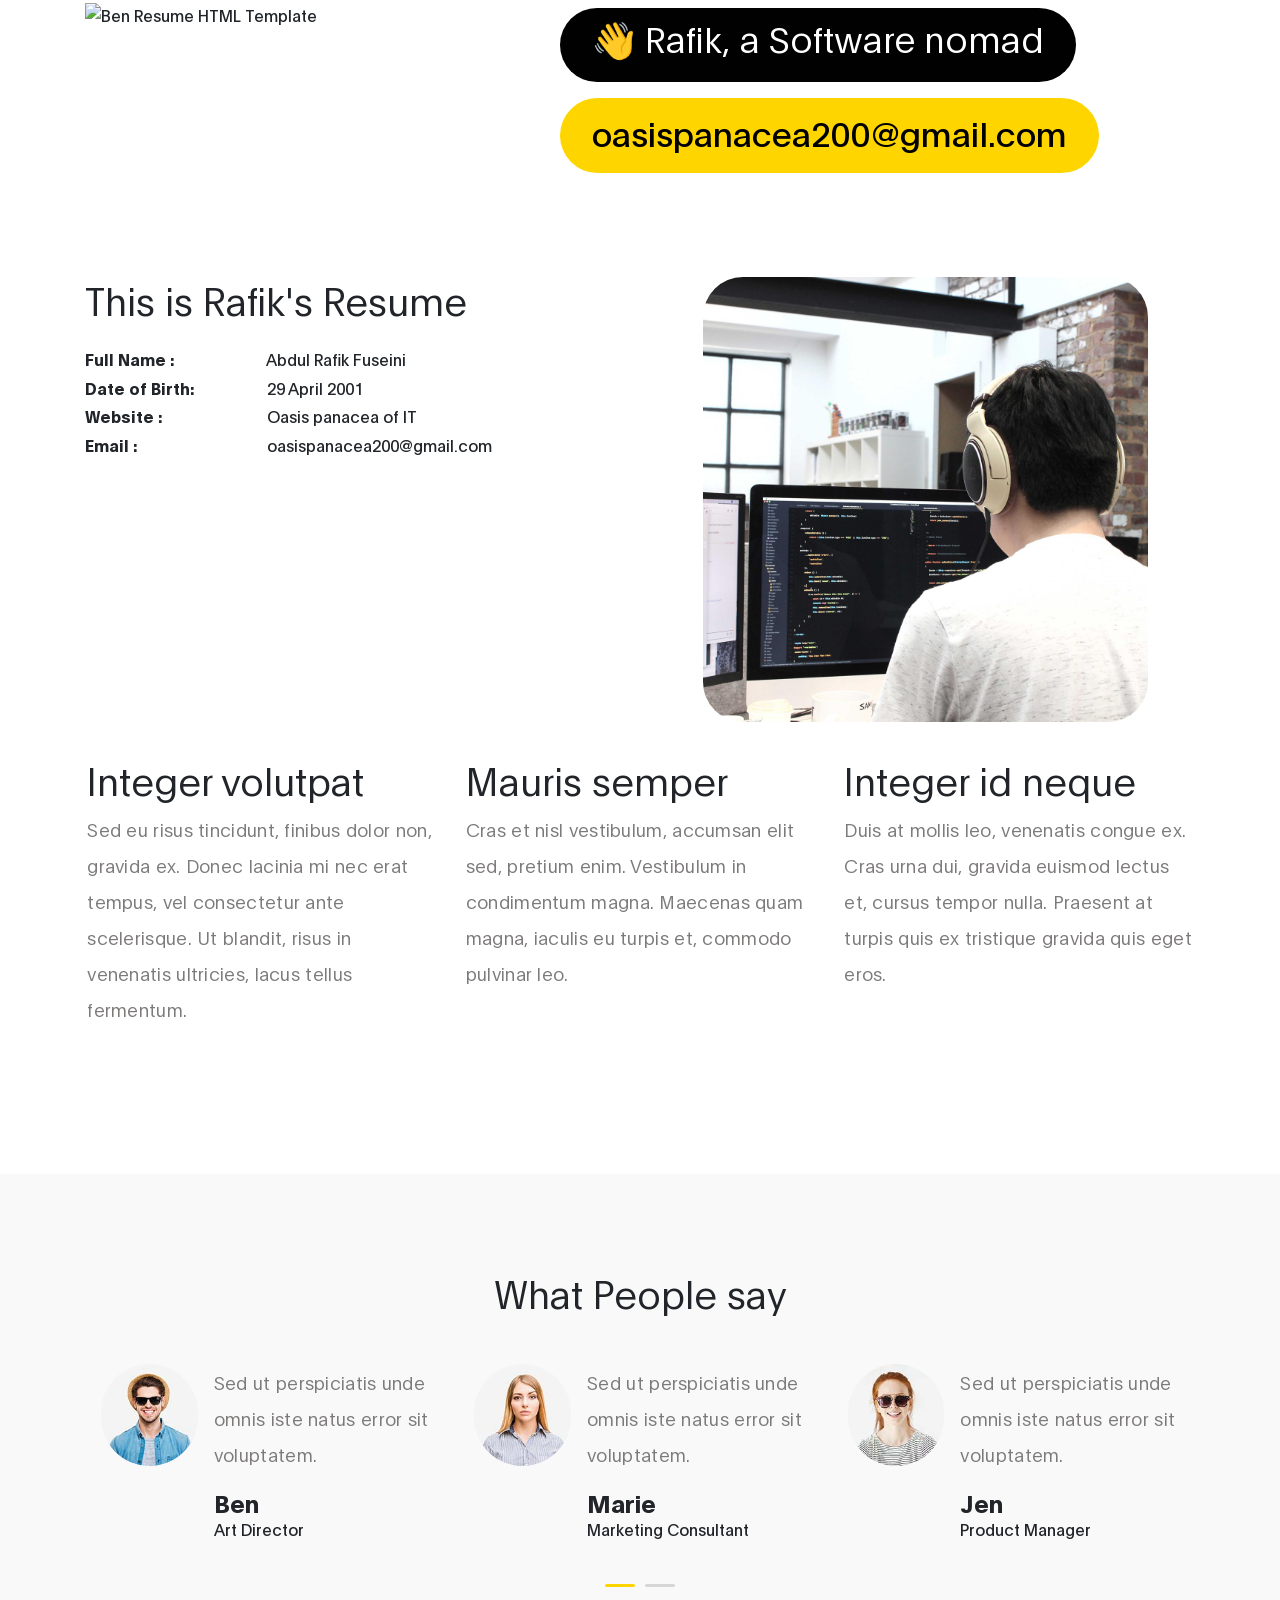
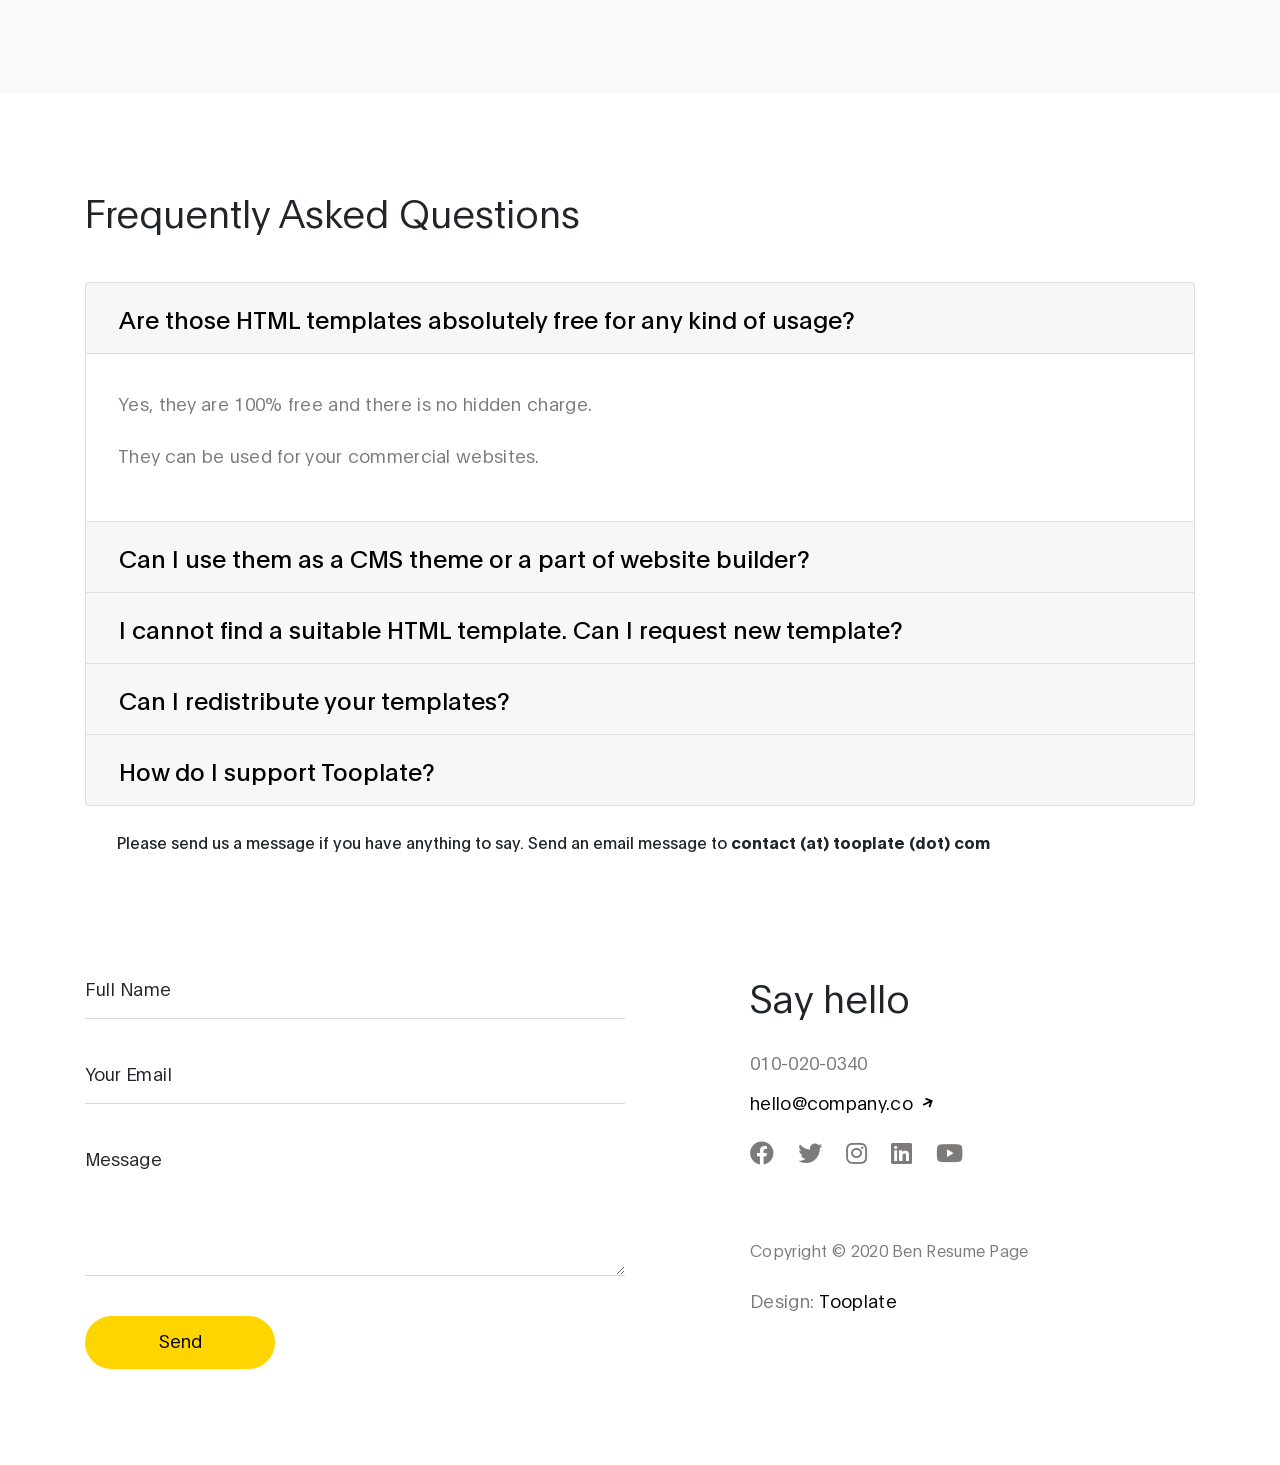
==== 2120_ben_resume/index.html @ b216fe34 "Add files via upload" ====
<!DOCTYPE html>
<html lang="en">
<head>

     <title>Rafik's Resume - Profile HTML Page</title>

     <meta charset="UTF-8">
     <meta http-equiv="X-UA-Compatible" content="IE=Edge">
     <meta name="description" content="">
     <meta name="keywords" content="">
     <meta name="author" content="Tooplate">
     <meta name="viewport" content="width=device-width, initial-scale=1, maximum-scale=1">

     <link rel="stylesheet" href="css/bootstrap.min.css">
     <link rel="stylesheet" href="css/all.min.css">
     <link rel="stylesheet" href="css/owl.carousel.min.css">
     <link rel="stylesheet" href="css/owl.theme.default.min.css">

     <!-- MAIN CSS -->
     <link rel="stylesheet" href="css/tooplate-ben-resume-style.css">
<!--
Tooplate 2120 Ben Resume
https://www.tooplate.com/view/2120-ben-resume
-->
</head>

<body data-spy="scroll" data-target="#navbarNav" data-offset="50">

    <!-- MENU BAR -->
    <nav class="navbar navbar-expand-lg">
        <div class="container">

            <a class="navbar-brand" href="#">
                Rafik's Resume
            </a>

            <button class="navbar-toggler" type="button" data-toggle="collapse" data-target="#navbarNav" aria-controls="navbarNav" aria-expanded="false" aria-label="Toggle navigation">
                <span class="navbar-toggler-icon"></span>
            </button>

            <div class="collapse navbar-collapse" id="navbarNav">
                <ul class="navbar-nav mx-auto">
                    <li class="nav-item">
                        <a href="#intro" class="nav-link smoothScroll">Introduction</a>
                    </li>

                    <li class="nav-item">
                        <a href="#about" class="nav-link smoothScroll">About Me</a>
                    </li>

                    <li class="nav-item">
                        <a href="#testimonials" class="nav-link smoothScroll">Reviews</a>
                    </li>

                    <li class="nav-item">
                        <a href="#contact" class="nav-link smoothScroll">Contact</a>
                    </li>
                </ul>

                <div class="mt-lg-0 mt-3 mb-4 mb-lg-0">
                    <a href="#" class="custom-btn btn" download>Download CV</a>
                </div>
            </div>

        </div>
    </nav>


    <!-- HERO -->
    <section class="hero d-flex flex-column justify-content-center align-items-center" id="intro">

         <div class="container">
            <div class="row">

                  <div class="mx-auto col-lg-5 col-md-5 col-10">
                      <img src="DSC_0057.jpg" class="img-fluid" alt="Ben Resume HTML Template">
                  </div>

                   <div class="d-flex flex-column justify-content-center align-items-center col-lg-7 col-md-7 col-12">
                        <div class="hero-text">

                            <h1 class="hero-title">👋 Rafik, a Software nomad</h1>

                            <a href="#" class="email-link">
                                oasispanacea200@gmail.com
                            </a>
                          
                        </div>
                    </div>

            </div>
        </div>
    </section>


    <section class="about section-padding" id="about">
        <div class="container">
            <div class="row">

                <div class="col-lg-6 col-md-6 col-12">
                    <h3 class="mb-4">This is Rafik's Resume</h3>

                    <ul class="mt-4 mb-5 mb-lg-0 profile-list list-unstyled">
                        <li><strong>Full Name :</strong> Abdul Rafik Fuseini </li>

                        <li><strong>Date of Birth:</strong> 29 April 2001</li>

                        <li><strong>Website :</strong> Oasis panacea of IT</li>

                        <li><strong>Email :</strong> oasispanacea200@gmail.com</li>
                    </ul>
                </div>

                <div class="col-lg-5 mx-auto col-md-6 col-12">
                    <img src="images/true-agency.jpg" class="about-image img-fluid" alt="Rafik's Resume HTML Template">
                </div>

            </div>
            <div class="row about-third">
            	<div class="col-lg-4 col-md-4 col-12">
                <h3>Integer volutpat</h3>
                <p>Sed eu risus tincidunt, finibus dolor non, gravida ex. Donec lacinia mi nec erat tempus, vel consectetur ante scelerisque. Ut blandit, risus in venenatis ultricies, lacus tellus fermentum.</p>
                </div>
                <div class="col-lg-4 col-md-4 col-12">
                <h3>Mauris semper</h3>
                <p>Cras et nisl vestibulum, accumsan elit sed, pretium enim. Vestibulum in condimentum magna. Maecenas quam magna, iaculis eu turpis et, commodo pulvinar leo.</p>
                </div>
                <div class="col-lg-4 col-md-4 col-12">
                <h3>Integer id neque</h3>
                <p>Duis at mollis leo, venenatis congue ex. Cras urna dui, gravida euismod lectus et, cursus tempor nulla. Praesent at turpis quis ex tristique gravida quis eget eros.</p>
                </div>
            </div>
        </div>
    </section>


    <!-- TESTIMONIAL -->
     <section class="testimonials section-padding" id="testimonials">
          <div class="container">
               <div class="row">

                    <div class="col-12">
                        <h3 class="mb-5 text-center">What People say</h3>

                        <div class="owl-carousel owl-theme" id="testimonials-carousel">
                            <div class="item">
                                <div class="testimonials-thumb d-flex">
                                    <div class="testimonials-image">
                                        <img src="images/testimonials/testimonial-image01.jpg" class="img-fluid" alt="testimonials image">
                                    </div>

                                    <div class="testimonials-info">
                                        <p>Sed ut perspiciatis unde omnis iste natus error sit voluptatem.</p>

                                        <h6 class="mb-0">Ben</h6>
                                        <span>Art Director</span>
                                    </div>
                                </div>
                            </div>

                            <div class="item">
                                <div class="testimonials-thumb d-flex">
                                    <div class="testimonials-image">
                                        <img src="images/testimonials/testimonial-image02.jpg" class="img-fluid" alt="testimonials image">
                                    </div>

                                    <div class="testimonials-info">
                                        <p>Sed ut perspiciatis unde omnis iste natus error sit voluptatem.</p>

                                        <h6 class="mb-0">Marie</h6>
                                        <span>Marketing Consultant</span>
                                    </div>
                                </div>
                            </div>

                            <div class="item">
                                <div class="testimonials-thumb d-flex">
                                    <div class="testimonials-image">
                                        <img src="images/testimonials/testimonial-image03.jpg" class="img-fluid" alt="testimonials image">
                                    </div>

                                    <div class="testimonials-info">
                                        <p>Sed ut perspiciatis unde omnis iste natus error sit voluptatem.</p>

                                        <h6 class="mb-0">Jen</h6>
                                        <span>Product Manager</span>
                                    </div>
                                </div>
                            </div>

                            <div class="item">
                                <div class="testimonials-thumb d-flex">
                                    <div class="testimonials-image">
                                        <img src="images/testimonials/testimonial-image04.jpg" class="img-fluid" alt="testimonials image">
                                    </div>

                                    <div class="testimonials-info">
                                        <p>Sed ut perspiciatis unde omnis iste natus error sit voluptatem.</p>

                                        <h6 class="mb-0">Wilson</h6>
                                        <span>Web Developer</span>
                                    </div>
                                </div>
                            </div>
                        </div>

                    </div>

               </div>
          </div>
     </section>


     <!-- FAQ -->
     <section class="faq section-padding">
        
        <div class="container">
            
            <div class="row">

                <div class="col-lg-12 col-12">

                    <h3 class="mb-5">Frequently Asked Questions</h3>

                    <div class="accordion" id="accordionExample">
                      <div class="card">
                        <div class="card-header" id="headingOne">
                          <h2 class="mb-0">
                            <button class="btn btn-link" type="button" data-toggle="collapse" data-target="#collapseOne" aria-expanded="true" aria-controls="collapseOne">
                              Are those HTML templates absolutely free for any kind of usage?
                            </button>
                          </h2>
                        </div>

                        <div id="collapseOne" class="collapse show" aria-labelledby="headingOne" data-parent="#accordionExample">
                          <div class="card-body">
                            <p>Yes, they are 100% free and there is no hidden charge.</p>

                            <p>They can be used for your commercial websites.</p>
                          </div>
                        </div>
                      </div>

                      <div class="card">
                        <div class="card-header" id="headingTwo">
                          <h2 class="mb-0">
                            <button class="btn btn-link collapsed" type="button" data-toggle="collapse" data-target="#collapseTwo" aria-expanded="false" aria-controls="collapseTwo">
                              Can I use them as a CMS theme or a part of website builder?
                            </button>
                          </h2>
                        </div>
                        <div id="collapseTwo" class="collapse" aria-labelledby="headingTwo" data-parent="#accordionExample">
                          <div class="card-body">
                            <p>Yes, you can use them.</p>
                          </div>
                        </div>
                      </div>

                      <div class="card">
                        <div class="card-header" id="headingThree">
                          <h2 class="mb-0">
                            <button class="btn btn-link collapsed" type="button" data-toggle="collapse" data-target="#collapseThree" aria-expanded="false" aria-controls="collapseThree">
                              I cannot find a suitable HTML template. Can I request new template?
                            </button>
                          </h2>
                        </div>
                        <div id="collapseThree" class="collapse" aria-labelledby="headingThree" data-parent="#accordionExample">
                          <div class="card-body">
                            <p>Yes, please tell us what you need. We will try our best to fulfill it.</p>
                          </div>
                        </div>
                      </div>

                    <div class="card">
                        <div class="card-header" id="headingFour">
                          <h2 class="mb-0">
                            <button class="btn btn-link collapsed" type="button" data-toggle="collapse" data-target="#collapseFour" aria-expanded="false" aria-controls="collapseFour">
                              Can I redistribute your templates?
                            </button>
                          </h2>
                        </div>
                        <div id="collapseFour" class="collapse" aria-labelledby="headingFour" data-parent="#accordionExample">
                          <div class="card-body">
                            <p>No, this is totally NOT allowed. Please do not redistribute our HTML templates.</p>
                          </div>
                        </div>
                    </div>

                    <div class="card">
                        <div class="card-header" id="headingFive">
                          <h2 class="mb-0">
                            <button class="btn btn-link collapsed" type="button" data-toggle="collapse" data-target="#collapseFive" aria-expanded="false" aria-controls="collapseFive">
                              How do I support Tooplate?
                            </button>
                          </h2>
                        </div>
                        <div id="collapseFive" class="collapse" aria-labelledby="headingFive" data-parent="#accordionExample">
                          <div class="card-body">
                            <p>Please spread a word about Tooplate website to your colleagues and friends.</p>
                          </div>
                        </div>
                    </div>

                    <span class="faq-info-text">Please send us a message if you have anything to say. Send an email message to <strong>contact (at) tooplate (dot) com</strong></span>

                </div>

           	 </div><!-- col -->
        	</div><!-- row -->
        </div><!-- container -->
    </section>


     <section class="contact section-padding pt-0" id="contact">
      <div class="container">
        <div class="row">

          <div class="col-lg-6 col-md-6 col-12">
            <form action="#" method="get" class="contact-form webform"  role="form">
                
                <div class="form-group d-flex flex-column-reverse">
                    <input type="text" class="form-control" name="cf-name" id="cf-name" placeholder="Your Name">

                    <label for="cf-name" class="webform-label">Full Name</label>
                </div>

                <div class="form-group d-flex flex-column-reverse">
                    <input type="email" class="form-control" name="cf-email" id="cf-email" placeholder="Your Email">

                    <label for="cf-email" class="webform-label">Your Email</label>
                </div>

                <div class="form-group d-flex flex-column-reverse">
                    <textarea class="form-control" rows="5" name="cf-message" id="cf-message" placeholder="Your Message"></textarea>

                    <label for="cf-message" class="webform-label">Message</label>
                </div>

                <button type="submit" class="form-control" id="submit-button" name="submit">Send</button>
            </form>
          </div>

            <div class="mx-auto col-lg-4 col-md-6 col-12">
                <h3 class="my-4 pt-4 pt-lg-0">Say hello</h3>

                <p class="mb-1">010-020-0340</p>

                <p>
                    <a href="#">
                        hello@company.co
                    <i class="fas fa-arrow-right custom-icon"></i>
                    </a>
                </p>

                <ul class="social-links mt-2">
                    <li><a href="https://fb.com/tooplate" rel="noopener" class="fab fa-facebook"></a></li>
                    <li><a href="#" rel="noopener" class="fab fa-twitter"></a></li>
                    <li><a href="#" rel="noopener" class="fab fa-instagram"></a></li>
                    <li><a href="#" rel="noopener" class="fab fa-linkedin"></a></li>
                    <li><a href="#" rel="noopener" class="fab fa-youtube"></a></li>
                </ul>
                
              <p class="copyright-text mt-5 pt-3">Copyright &copy; 2020 Ben Resume Page</p>
                
                <p>Design: <a href="https://www.tooplate.com" title="free HTML templates" target="_blank">Tooplate</a></p>
            </div>

        </div>
      </div>
    </section>
     <!-- SCRIPTS -->
     <script src="js/jquery.min.js"></script>
     <script src="js/bootstrap.min.js"></script>
     <script src="js/smoothscroll.js"></script>
     <script src="js/owl.carousel.min.js"></script>
     <script src="js/custom.js"></script>

</body>
</html>
---- 2120_ben_resume/css/tooplate-ben-resume-style.css ----
/*

Tooplate 2120 Ben Resume

https://www.tooplate.com/view/2120-ben-resume

*/

  @font-face {
      font-family: 'Plain';
      src: url('../localfonts/Plain-Regular.woff2') format('woff2'),
          url('../localfonts/Plain-Regular.woff') format('woff');
      font-weight: normal;
      font-style: normal;
  }

  @font-face {
      font-family: 'Plain';
      src: url('../localfonts/Plain-Light.woff2') format('woff2'),
          url('../localfonts/Plain-Light.woff') format('woff');
      font-weight: 300;
      font-style: normal;
  }

  @font-face {
      font-family: 'Plain';
      src: url('../localfonts/Plain-Bold.woff2') format('woff2'),
          url('../localfonts/Plain-Bold.woff') format('woff');
      font-weight: bold;
      font-style: normal;
  }

  :root {
    --primary-color:        #ffd500;
    --white-color:          #ffffff;
    --dark-color:           #010101;
    --menu-bg-color:        #212529;

    --gray-color:           #909090;
    --p-color:              #7d7a7a;

    --base-font-family:     "Plain", -apple-system,BlinkMacSystemFont,"Segoe UI",Roboto,"Helvetica Neue",Arial,"Noto Sans",sans-serif,"Apple Color Emoji","Segoe UI Emoji","Segoe UI Symbol","Noto Color Emoji";
    --font-weight-bold:     600;
    --font-weight-normal:   400;
    --font-weight-light:    300;

    --h1-font-size:         56px;
    --h2-font-size:         48px;
    --h3-font-size:         38px;
    --h4-font-size:         34px;
    --h5-font-size:         30px;
    --h6-font-size:         24px;
    --p-font-size:          18px;
    --base-font-size:       16px;
    --button-font-size:     20px;

    --border-radius-large:  100%;
    --border-radius-medium: 80px;
    --border-radius-small:  40px;
  }


  body {
    font-family: var(--base-font-family);
  }


  /*---------------------------------------
     TYPOGRAPHY              
  -----------------------------------------*/

  h1 {
    font-size: var(--h1-font-size);
  }

  h1,
  h3 {
    font-weight: var(--font-weight-light);
  }

  h2 {
    font-size: var(--h2-font-size);
  }

  h3 {
    font-size: var(--h3-font-size);
  }

  h4 {
    font-size: var(--h4-font-size);
  }

  h5 {
    font-size: var(--h5-font-size);
  }

  h6 {
    font-weight: var(--font-weight-bold);
    font-size: var(--h6-font-size);
  }

  p {
    color: var(--p-color);
    font-size: var(--p-font-size);
    font-weight: var(--font-weight-light);
    letter-spacing: 0.3px;
    line-height: 2em;
  }

  .section-padding {
    padding: 6rem 0;
  }

  .custom-icon {
    font-size: 12px;
    position: relative;
    bottom: 3px;
    left: 5px;
    transform: rotate(-25deg);
  }


  /* CUSTOM BUTTON */
  .custom-btn {
    background: var(--dark-color);
    border: none;
    border-radius: var(--border-radius-medium);
    color: var(--white-color);
    letter-spacing: 0.2px;
    padding: 6px 36px 10px 36px;
    font-size: var(--button-font-size);
    white-space: nowrap;
  }

  .custom-btn:hover,
  .custom-btn:focus {
    color: var(--dark-color);
    background: var(--primary-color);
  }


  /*---------------------------------------
     GENERAL               
  -----------------------------------------*/

  * {
    -webkit-box-sizing: border-box;
    -moz-box-sizing: border-box;
    box-sizing: border-box;
  }

  *::before,
  *::after {
    -webkit-box-sizing: border-box;
    -moz-box-sizing: border-box;
    box-sizing: border-box;
  }

  a {
    color: var(--dark-color);
    text-decoration: none;
    transition: all 0.4s linear;
  }

  a:hover  {
    color: var(--dark-color);
    text-decoration: none;
  }


  /*---------------------------------------
     MENU                
  -----------------------------------------*/

  .navbar {
    background: transparent;
    padding: 0.3rem 1rem;
    transition: all 300ms ease-in-out;
    position: absolute;
    z-index: 99;
    top: 0;
    right: 0;
    left: 0;
    opacity: 0;
  }

  .navbar.scroll {
    background: var(--menu-bg-color);
    padding: 0.5rem 1rem;
    position: fixed;
    opacity: 1;
  }

  .navbar-brand {
    color: var(--white-color);
    font-weight: var(--font-weight-light);
    font-size: var(--h4-font-size);
  }

  .navbar .custom-btn {
    background: var(--primary-color);
    color: var(--dark-color);
  }

  .contact-form #submit-button:hover,
  .navbar .custom-btn:hover {
    background: var(--dark-color);
    color: var(--white-color);
  }

  .navbar-expand-lg .navbar-nav .nav-link {
    margin: 0 1.5rem;
    padding: 0;
  }

  .nav-item .nav-link.active, 
  .nav-item .nav-link:hover {
    color: var(--gray-color);
  }

  .nav-item .nav-link.active, 
  .nav-item .nav-link:hover {
    border-bottom-color: var(--primary-color);
  }

  .nav-link {
    color: var(--gray-color);
    font-weight: var(--font-weight-light);
    font-size: var(--base-font-size);
    border-bottom: 1px solid transparent;
  }

  .navbar-toggler {
    border: 0;
    padding: 0;
    cursor: pointer;
    margin: 0 10px 0 0;
    width: 30px;
    height: 35px;
    outline: none;
  }

  .navbar-toggler:focus {
    outline: none;
  }

  .navbar-toggler[aria-expanded="true"] .navbar-toggler-icon {
    background: transparent;
  }

  .navbar-toggler[aria-expanded="true"] .navbar-toggler-icon::before,
  .navbar-toggler[aria-expanded="true"] .navbar-toggler-icon::after {
    transition: top 300ms 50ms ease, -webkit-transform 300ms 350ms ease;
    transition: top 300ms 50ms ease, transform 300ms 350ms ease;
    transition: top 300ms 50ms ease, transform 300ms 350ms ease, -webkit-transform 300ms 350ms ease;
    top: 0;
  }

  .navbar-toggler[aria-expanded="true"] .navbar-toggler-icon::before {
    transform: rotate(45deg);
  }

  .navbar-toggler[aria-expanded="true"] .navbar-toggler-icon::after {
    transform: rotate(-45deg);
  }


  .navbar-toggler .navbar-toggler-icon {
    background: var(--white-color);
    transition: background 10ms 300ms ease;
    display: block;
    width: 30px;
    height: 2px;
    position: relative;
  }

  .navbar-toggler .navbar-toggler-icon::before,
  .navbar-toggler .navbar-toggler-icon::after {
    transition: top 300ms 350ms ease, -webkit-transform 300ms 50ms ease;
    transition: top 300ms 350ms ease, transform 300ms 50ms ease;
    transition: top 300ms 350ms ease, transform 300ms 50ms ease, -webkit-transform 300ms 50ms ease;
    position: absolute;
    right: 0;
    left: 0;
    background: var(--white-color);
    width: 30px;
    height: 2px;
    content: '';
  }

  .navbar-toggler .navbar-toggler-icon::before {
    top: -8px;
  }

  .navbar-toggler .navbar-toggler-icon::after {
    top: 8px;
  }



  /*---------------------------------------
     HERO                
  -----------------------------------------*/

  .hero-title,
  .email-link {
    background: var(--dark-color);
    border-radius: var(--border-radius-medium);
    color: var(--white-color);
    display: inline-block;
    margin: 0.5rem 0;
    padding: 0.5rem 2rem 1.5rem 2rem;
	font-size: 2.2em;
  }

  .email-link {
    background: var(--primary-color);
    color: var(--dark-color);
    font-size: var(--h4-font-size);
    padding: 0.5rem 2rem 1rem 2rem;
  }

  .email-link:hover {
    background: var(--dark-color);
    color: var(--white-color);
  }


  /*---------------------------------------
     ABOUT                
  -----------------------------------------*/
  
  .about-third {
	  margin: 2.2em -0.8em;
  }

  .about-image {
    border-radius: var(--border-radius-small);
  }

  .profile-list li {
    margin: 0.3rem 0;
  }

  .profile-list strong {
    display: inline-block;
    width: 30%;
    margin-right: 1rem;
  }


  /*---------------------------------------
     FAQ                 
  -----------------------------------------*/

  .faq .card-header {
    padding: 0;
  }

  .faq .btn-link {
    color: var(--dark-color);
    font-size: var(--h6-font-size);
    text-align: left;
    display: block;
    width: 100%;
    padding: 1rem 2rem;
  }

  .faq .btn-link:focus, 
  .faq .btn-link:hover {
    color: var(--dark-color);
    text-decoration: none;
  }

  .faq .card-body {
    padding: 2rem;
  }

  .faq-info-text {
    font-size: var(--base-font-size);
    display: block;
    margin: 1.5rem 2rem 0 2rem;
  }


  /*---------------------------------------
     TESTIMONIALS               
  -----------------------------------------*/

  .testimonials {
    background: #f9f9f9;
  }

  .testimonials-image {
    margin: 0 1rem 1rem 1rem;
  }

  .testimonials-image img {
    border-radius: var(--border-radius-medium);
  }

  .testimonials-info {
    width: 100%;
  }

  .testimonials .owl-theme .owl-nav.disabled+.owl-dots {
    margin-top: 2rem;
  }

  .testimonials .owl-theme .owl-dots .owl-dot {
    outline: none;
  }

  .testimonials .owl-theme .owl-dots .owl-dot span {
    width: 30px;
    height: 3px;
    margin: 5px;
  }

  .testimonials .owl-theme .owl-dots .owl-dot.active span, 
  .testimonials .owl-theme .owl-dots .owl-dot:hover span {
    background: var(--primary-color);
  }


  /*---------------------------------------
     CONTACT               
  -----------------------------------------*/
  
  .contact-form .form-control {
    background: transparent;
    border: none;
    border-bottom: 1px solid rgba(142, 140, 140, 0.35);
    box-shadow: none;
    border-radius: 0;
    -webkit-appearance: none;
    outline: none;
    color: var(--dark-color);
    font-weight: var(--font-weight-light);
    padding-left: 0;
    cursor: text;
  }

  .contact-form input {
    height: calc(2.25rem + 10px);
  }

  .contact-form .form-group {
    margin: 0 0 1rem;
    position: relative;
  }

  .contact-form .form-control,
  .webform-label {
    transition: all 0.4s;
    touch-action: manipulation;
  }

  .webform-label {
    cursor: text;
    font-size: 12px;
    font-weight: var(--font-weight-light);
    margin-bottom: 5px;
  }

  .contact-form .form-control:placeholder-shown + .webform-label {
    cursor: text;
    max-width: 66.66%;
    white-space: nowrap;
    overflow: hidden;
    text-overflow: ellipsis;
    transform-origin: left bottom;
    transform: translate(0, 2.125rem) scale(1.5);
  }

  .contact-form ::-webkit-input-placeholder {
    opacity: 0;
    transition: inherit;
    color: var(--dark-color);
  }

  .contact-form ::-moz-placeholder {
    opacity: 0;
    transition: inherit;
    color: var(--dark-color);
  }

  .contact-form .form-control:focus::-webkit-input-placeholder {
    opacity: 1;
  }

  .contact-form .form-control:focus::-moz-placeholder {
    opacity: 1;
  }

  .contact-form .form-control:not(:placeholder-shown) + .webform-label,
  .contact-form .form-control:focus + .webform-label {
    transform: translate(0, 0) scale(1);
    cursor: pointer;
    color: var(--gray-color);
  }

  .contact-form #submit-button {
    background: var(--primary-color);
    border: none;
    border-radius: var(--border-radius-medium);
    color: var(--dark-color);
    cursor: pointer;
    font-size: var(--p-font-size);
    line-height: 0;
    margin-top: 2.5rem;
    padding: 1.5rem 1.8rem 1.8rem 1.8rem;
    white-space: nowrap;
    max-width: 190px;
  }

  .copyright-text {
    font-size: var(--base-font-size);
  }


  /*---------------------------------------
     SOCIAL LINKS              
  -----------------------------------------*/

  .social-links {
    margin: 40px 0;
    padding: 0;
  }

  .social-links li {
    display: inline-block;
    list-style: none;
  }

  .social-links a {
    display: inline-block;
    color: var(--p-color);
    font-size: var(--h6-font-size);
    margin: 5px 20px 5px 0;
  }

  .social-links a:hover {
    color: var(--dark-color);
  }


  /*---------------------------------------
     RESPONSIVE STYLES              
  -----------------------------------------*/

  @media screen and (max-width: 1200px) {
    h1 {
        font-size: 42px;
    }

    h2 {
        font-size: 36px;
    }

    h3 {
        font-size: 32px;
    }

    h4 {
        font-size: 28px;
    }

    .email-link {
      font-size: 28px;
    }
  }

  @media screen and (max-width: 992px) {

    .hero-title {
      font-size: 1.8em;
      padding-bottom: 1rem;
    }

    .email-link {
      font-size: 22px;
      padding: 0.5rem 2rem 0.7rem 2rem;
    }
  }

  @media screen and (max-width: 991px) {
    .navbar-nav {
      margin: 1rem 0;
    }

    .navbar-expand-lg .navbar-nav .nav-link {
      display: inline-block;
      margin: 5px 0.5rem;
    }
  }

  @media screen and (max-width: 768px) {

    .hero-text {
      position: relative;
      top: 1.5rem;
    }
  }

  @media screen and (max-width: 480px) {

    .hero-title {
      font-size: 26px;
    }

    .email-link {
      font-size: 20px;
      padding: 0.3rem 2rem 0.6rem 2rem;
    }
  }
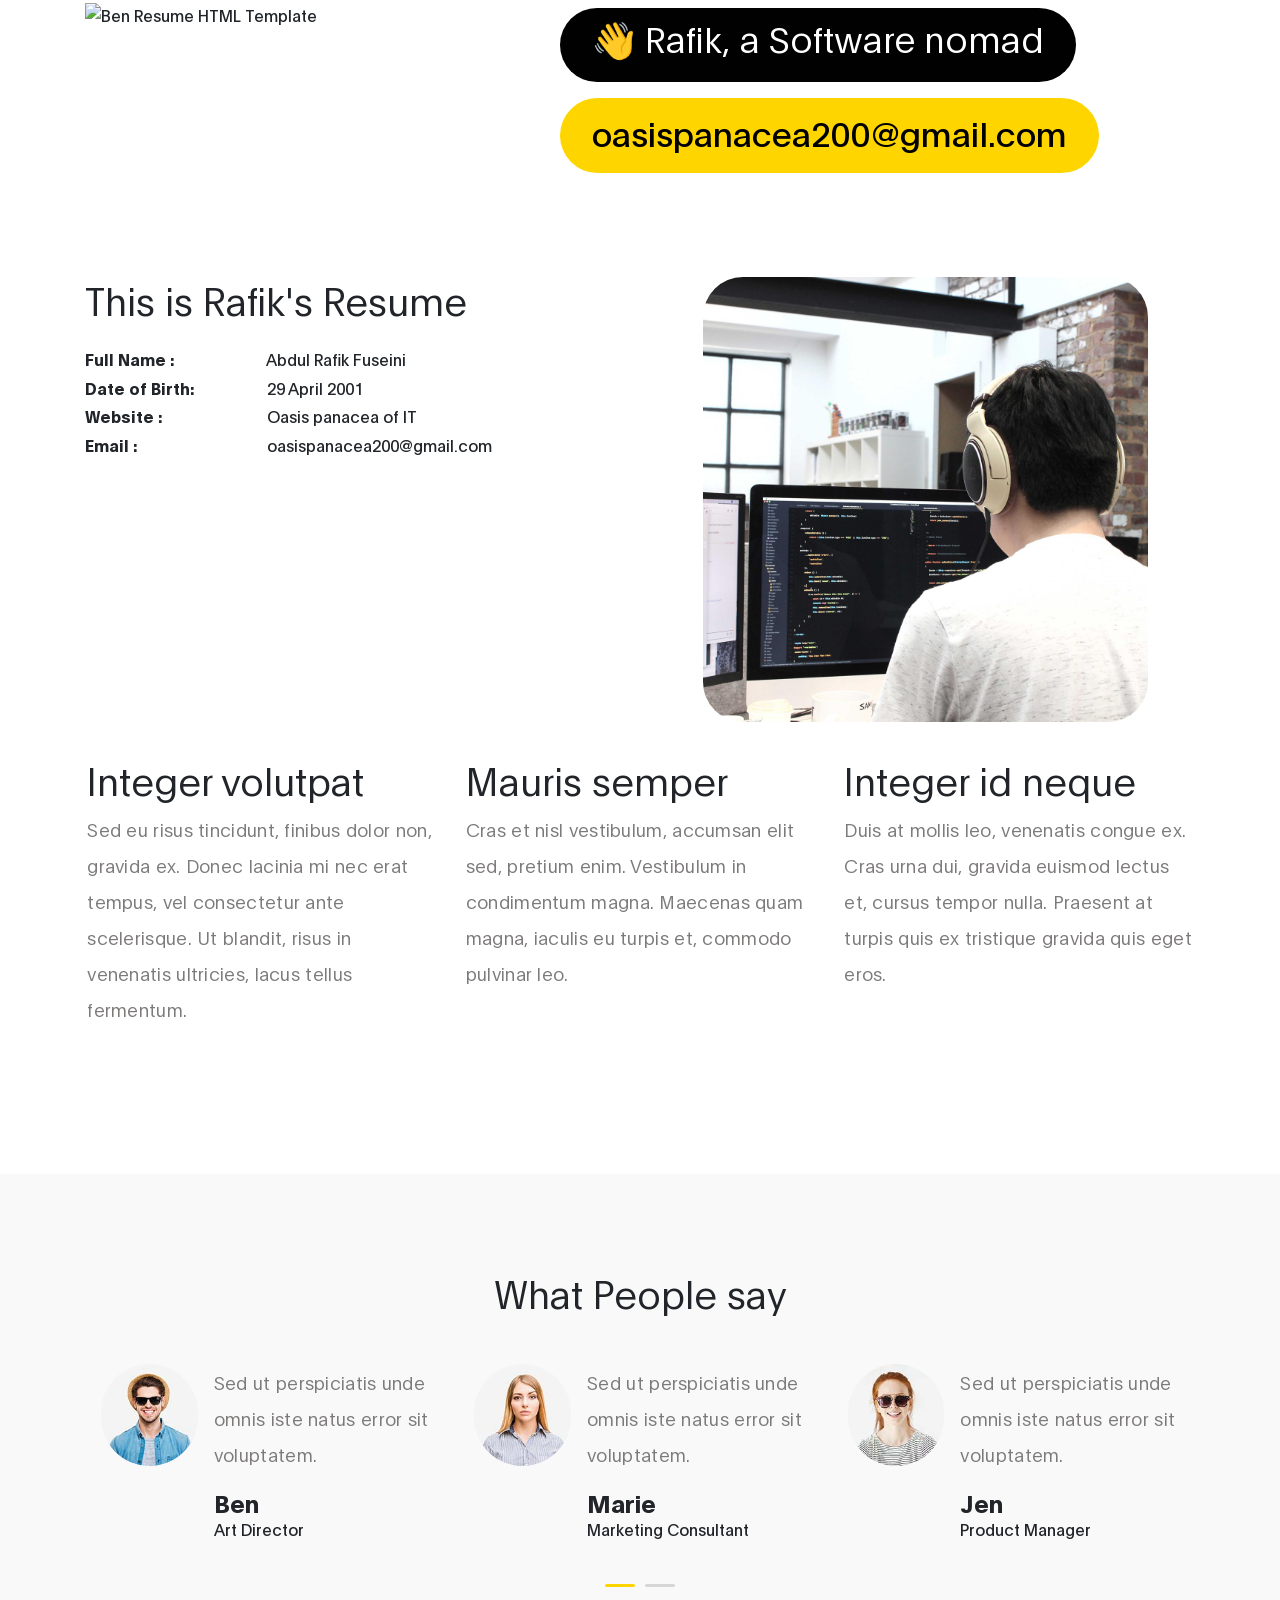
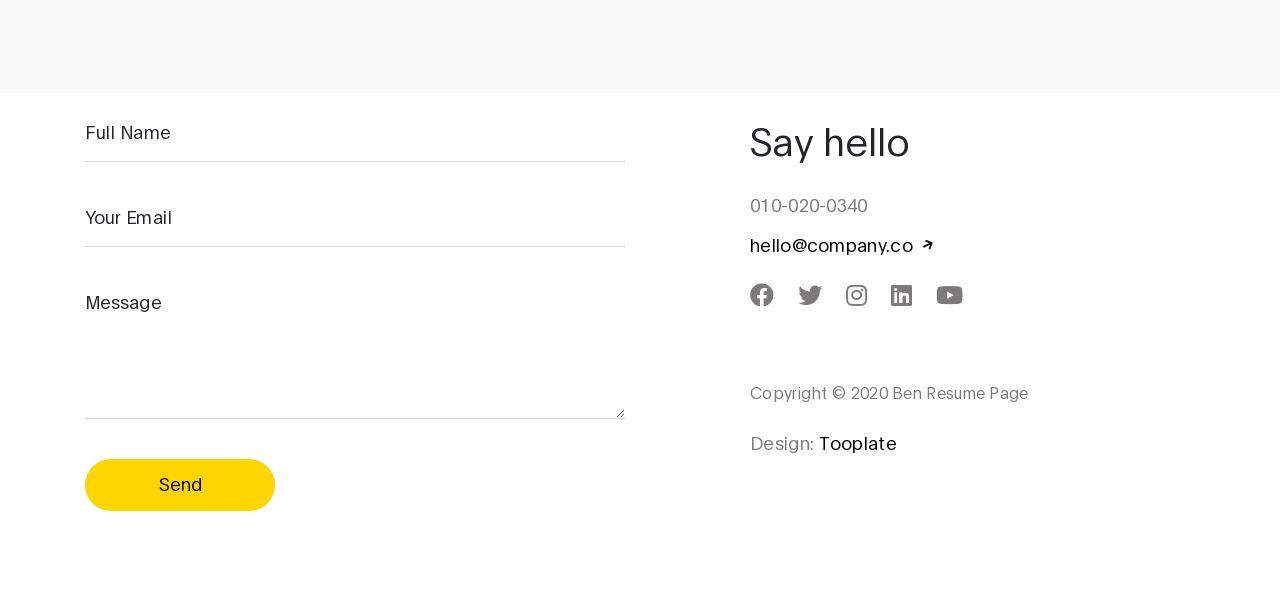
==== commit f7fbc390: "Updated index.html" ====
--- a/2120_ben_resume/index.html
+++ b/2120_ben_resume/index.html
@@ -209,106 +209,6 @@
                </div>
           </div>
      </section>
-
-
-     <!-- FAQ -->
-     <section class="faq section-padding">
-        
-        <div class="container">
-            
-            <div class="row">
-
-                <div class="col-lg-12 col-12">
-
-                    <h3 class="mb-5">Frequently Asked Questions</h3>
-
-                    <div class="accordion" id="accordionExample">
-                      <div class="card">
-                        <div class="card-header" id="headingOne">
-                          <h2 class="mb-0">
-                            <button class="btn btn-link" type="button" data-toggle="collapse" data-target="#collapseOne" aria-expanded="true" aria-controls="collapseOne">
-                              Are those HTML templates absolutely free for any kind of usage?
-                            </button>
-                          </h2>
-                        </div>
-
-                        <div id="collapseOne" class="collapse show" aria-labelledby="headingOne" data-parent="#accordionExample">
-                          <div class="card-body">
-                            <p>Yes, they are 100% free and there is no hidden charge.</p>
-
-                            <p>They can be used for your commercial websites.</p>
-                          </div>
-                        </div>
-                      </div>
-
-                      <div class="card">
-                        <div class="card-header" id="headingTwo">
-                          <h2 class="mb-0">
-                            <button class="btn btn-link collapsed" type="button" data-toggle="collapse" data-target="#collapseTwo" aria-expanded="false" aria-controls="collapseTwo">
-                              Can I use them as a CMS theme or a part of website builder?
-                            </button>
-                          </h2>
-                        </div>
-                        <div id="collapseTwo" class="collapse" aria-labelledby="headingTwo" data-parent="#accordionExample">
-                          <div class="card-body">
-                            <p>Yes, you can use them.</p>
-                          </div>
-                        </div>
-                      </div>
-
-                      <div class="card">
-                        <div class="card-header" id="headingThree">
-                          <h2 class="mb-0">
-                            <button class="btn btn-link collapsed" type="button" data-toggle="collapse" data-target="#collapseThree" aria-expanded="false" aria-controls="collapseThree">
-                              I cannot find a suitable HTML template. Can I request new template?
-                            </button>
-                          </h2>
-                        </div>
-                        <div id="collapseThree" class="collapse" aria-labelledby="headingThree" data-parent="#accordionExample">
-                          <div class="card-body">
-                            <p>Yes, please tell us what you need. We will try our best to fulfill it.</p>
-                          </div>
-                        </div>
-                      </div>
-
-                    <div class="card">
-                        <div class="card-header" id="headingFour">
-                          <h2 class="mb-0">
-                            <button class="btn btn-link collapsed" type="button" data-toggle="collapse" data-target="#collapseFour" aria-expanded="false" aria-controls="collapseFour">
-                              Can I redistribute your templates?
-                            </button>
-                          </h2>
-                        </div>
-                        <div id="collapseFour" class="collapse" aria-labelledby="headingFour" data-parent="#accordionExample">
-                          <div class="card-body">
-                            <p>No, this is totally NOT allowed. Please do not redistribute our HTML templates.</p>
-                          </div>
-                        </div>
-                    </div>
-
-                    <div class="card">
-                        <div class="card-header" id="headingFive">
-                          <h2 class="mb-0">
-                            <button class="btn btn-link collapsed" type="button" data-toggle="collapse" data-target="#collapseFive" aria-expanded="false" aria-controls="collapseFive">
-                              How do I support Tooplate?
-                            </button>
-                          </h2>
-                        </div>
-                        <div id="collapseFive" class="collapse" aria-labelledby="headingFive" data-parent="#accordionExample">
-                          <div class="card-body">
-                            <p>Please spread a word about Tooplate website to your colleagues and friends.</p>
-                          </div>
-                        </div>
-                    </div>
-
-                    <span class="faq-info-text">Please send us a message if you have anything to say. Send an email message to <strong>contact (at) tooplate (dot) com</strong></span>
-
-                </div>
-
-           	 </div><!-- col -->
-        	</div><!-- row -->
-        </div><!-- container -->
-    </section>
 
 
      <section class="contact section-padding pt-0" id="contact">
@@ -376,4 +276,4 @@
      <script src="js/custom.js"></script>
 
 </body>
-</html>+</html>
